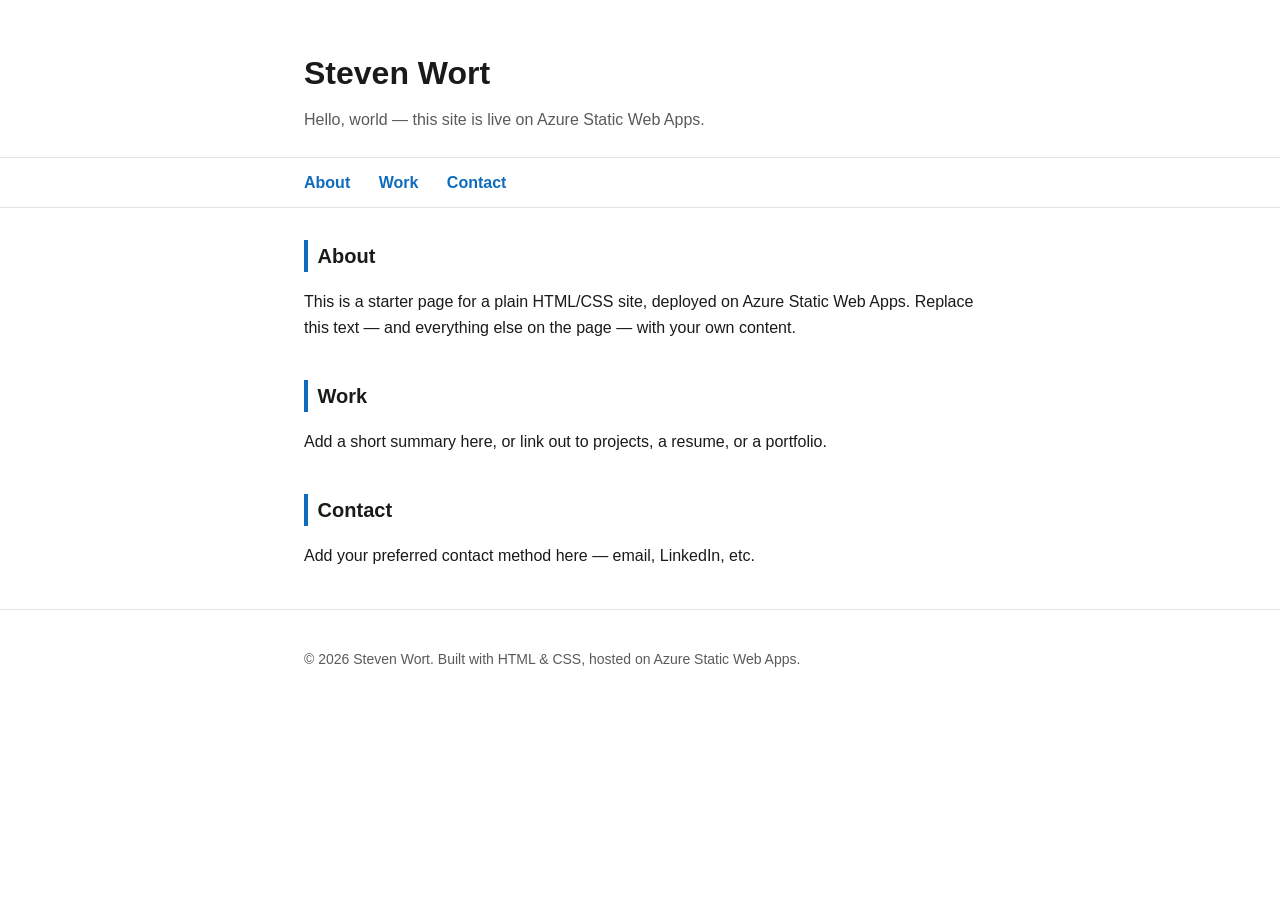
==== index.html @ 4bc8ca5b "New files Starter set for the website" ====
<!DOCTYPE html>
<html lang="en">
<head>
  <meta charset="UTF-8">
  <meta name="viewport" content="width=device-width, initial-scale=1.0">
  <title>Steven Wort</title>
  <link rel="stylesheet" href="style.css">
</head>
<body>

  <header class="site-header">
    <div class="container">
      <h1>Steven Wort</h1>
      <p class="tagline">Hello, world — this site is live on Azure Static Web Apps.</p>
    </div>
  </header>

  <nav class="site-nav">
    <div class="container">
      <a href="#about">About</a>
      <a href="#work">Work</a>
      <a href="#contact">Contact</a>
    </div>
  </nav>

  <main class="container">
    <section id="about">
      <h2>About</h2>
      <p>
        This is a starter page for a plain HTML/CSS site, deployed on Azure Static Web Apps.
        Replace this text — and everything else on the page — with your own content.
      </p>
    </section>

    <section id="work">
      <h2>Work</h2>
      <p>Add a short summary here, or link out to projects, a resume, or a portfolio.</p>
    </section>

    <section id="contact">
      <h2>Contact</h2>
      <p>Add your preferred contact method here — email, LinkedIn, etc.</p>
    </section>
  </main>

  <footer class="site-footer">
    <div class="container">
      <p>&copy; 2026 Steven Wort. Built with HTML &amp; CSS, hosted on Azure Static Web Apps.</p>
    </div>
  </footer>

</body>
</html>
---- style.css ----
:root {
  --color-bg: #ffffff;
  --color-text: #1a1a1a;
  --color-muted: #5a5a5a;
  --color-accent: #0f6cbd; /* Azure-ish blue */
  --color-border: #e2e2e2;
  --max-width: 720px;
}

* {
  box-sizing: border-box;
}

body {
  margin: 0;
  font-family: -apple-system, "Segoe UI", Roboto, Helvetica, Arial, sans-serif;
  color: var(--color-text);
  background: var(--color-bg);
  line-height: 1.6;
}

.container {
  max-width: var(--max-width);
  margin: 0 auto;
  padding: 0 1.5rem;
}

.site-header {
  padding: 3rem 0 1.5rem;
}

.site-header h1 {
  margin: 0 0 0.5rem;
  font-size: 2rem;
}

.tagline {
  margin: 0;
  color: var(--color-muted);
}

.site-nav {
  border-top: 1px solid var(--color-border);
  border-bottom: 1px solid var(--color-border);
  padding: 0.75rem 0;
  margin-bottom: 2rem;
}

.site-nav a {
  color: var(--color-accent);
  text-decoration: none;
  margin-right: 1.5rem;
  font-weight: 600;
}

.site-nav a:hover {
  text-decoration: underline;
}

main section {
  margin-bottom: 2.5rem;
}

main h2 {
  font-size: 1.25rem;
  border-left: 4px solid var(--color-accent);
  padding-left: 0.6rem;
}

.site-footer {
  border-top: 1px solid var(--color-border);
  padding: 1.5rem 0 3rem;
  color: var(--color-muted);
  font-size: 0.875rem;
}
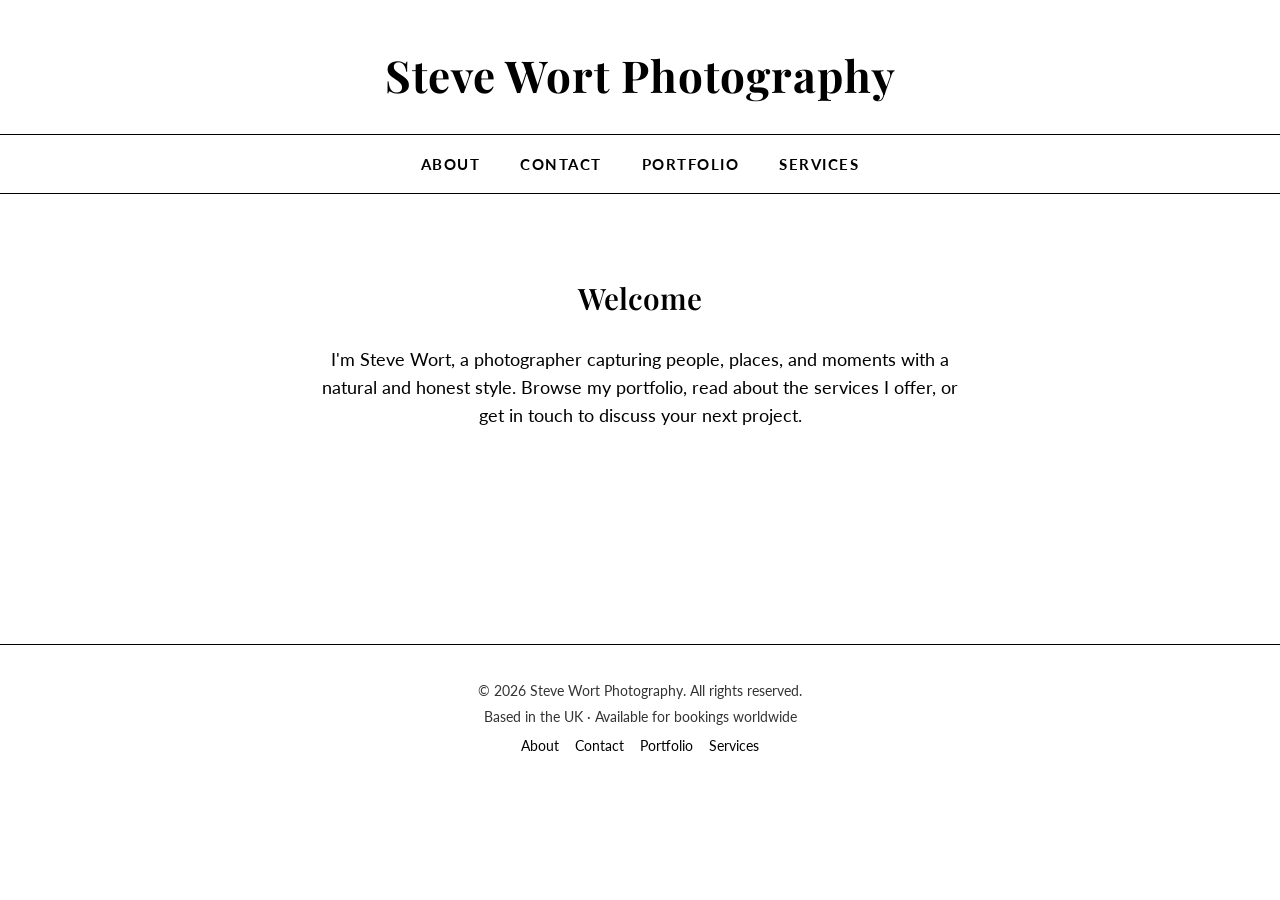
==== commit 00127c4d: "Initial static site for Steve Wort Photography Adds landing page plus About, Contact, Portfolio, and" ====
--- a/index.html
+++ b/index.html
@@ -3,51 +3,27 @@
 <head>
   <meta charset="UTF-8">
   <meta name="viewport" content="width=device-width, initial-scale=1.0">
-  <title>Steven Wort</title>
-  <link rel="stylesheet" href="style.css">
+  <title>Steve Wort Photography</title>
+  <meta name="description" content="Steve Wort Photography — portfolio, services, and contact details.">
+  <link rel="stylesheet" href="css/style.css">
 </head>
 <body>
 
-  <header class="site-header">
-    <div class="container">
-      <h1>Steven Wort</h1>
-      <p class="tagline">Hello, world — this site is live on Azure Static Web Apps.</p>
-    </div>
-  </header>
+  <header id="site-header" class="site-header"></header>
 
-  <nav class="site-nav">
-    <div class="container">
-      <a href="#about">About</a>
-      <a href="#work">Work</a>
-      <a href="#contact">Contact</a>
-    </div>
-  </nav>
-
-  <main class="container">
-    <section id="about">
-      <h2>About</h2>
+  <main>
+    <section class="hero">
+      <h2>Welcome</h2>
       <p>
-        This is a starter page for a plain HTML/CSS site, deployed on Azure Static Web Apps.
-        Replace this text — and everything else on the page — with your own content.
+        I'm Steve Wort, a photographer capturing people, places, and moments
+        with a natural and honest style. Browse my portfolio, read about the
+        services I offer, or get in touch to discuss your next project.
       </p>
-    </section>
-
-    <section id="work">
-      <h2>Work</h2>
-      <p>Add a short summary here, or link out to projects, a resume, or a portfolio.</p>
-    </section>
-
-    <section id="contact">
-      <h2>Contact</h2>
-      <p>Add your preferred contact method here — email, LinkedIn, etc.</p>
     </section>
   </main>
 
-  <footer class="site-footer">
-    <div class="container">
-      <p>&copy; 2026 Steven Wort. Built with HTML &amp; CSS, hosted on Azure Static Web Apps.</p>
-    </div>
-  </footer>
+  <footer id="site-footer" class="site-footer"></footer>
 
+  <script src="js/components.js"></script>
 </body>
 </html>
--- a/css/style.css
+++ b/css/style.css
@@ -0,0 +1,250 @@
+/* Steve Wort Photography — site stylesheet */
+
+@import url('https://fonts.googleapis.com/css2?family=Playfair+Display:wght@500;600;700&family=Lato:wght@400;700&display=swap');
+
+:root {
+  --color-bg: #ffffff;
+  --color-text: #000000;
+  --color-line: #000000;
+  --font-banner: 'Playfair Display', Georgia, serif;
+  --font-nav: 'Lato', Helvetica, Arial, sans-serif;
+  --font-body: 'Lato', Helvetica, Arial, sans-serif;
+  --max-width: 1100px;
+}
+
+* {
+  box-sizing: border-box;
+}
+
+html, body {
+  margin: 0;
+  padding: 0;
+}
+
+body {
+  background-color: var(--color-bg);
+  color: var(--color-text);
+  font-family: var(--font-body);
+  font-size: 16px;
+  line-height: 1.6;
+}
+
+a {
+  color: var(--color-text);
+  text-decoration: none;
+}
+
+img {
+  max-width: 100%;
+  display: block;
+}
+
+/* ---------- Header ---------- */
+
+.site-header {
+  width: 100%;
+}
+
+.site-banner {
+  text-align: center;
+  padding: 2.5rem 1rem 1.5rem;
+}
+
+.site-banner h1 {
+  font-family: var(--font-banner);
+  font-weight: 700;
+  font-size: 2.75rem;
+  letter-spacing: 1px;
+  margin: 0;
+}
+
+.site-nav {
+  border-top: 1px solid var(--color-line);
+}
+
+.site-nav ul {
+  list-style: none;
+  display: flex;
+  justify-content: center;
+  flex-wrap: wrap;
+  gap: 2.5rem;
+  margin: 0;
+  padding: 1rem 1rem;
+}
+
+.site-nav a {
+  font-family: var(--font-nav);
+  font-weight: 700;
+  font-size: 0.95rem;
+  letter-spacing: 1.5px;
+  text-transform: uppercase;
+}
+
+.site-nav a:hover,
+.site-nav a.active {
+  border-bottom: 2px solid var(--color-text);
+}
+
+.site-header-rule {
+  border: none;
+  border-top: 1px solid var(--color-line);
+  margin: 0;
+}
+
+/* ---------- Main content ---------- */
+
+main {
+  max-width: var(--max-width);
+  margin: 0 auto;
+  padding: 3rem 1.5rem;
+  min-height: 50vh;
+}
+
+main h2 {
+  font-family: var(--font-banner);
+  font-weight: 600;
+  font-size: 1.85rem;
+  margin-top: 0;
+}
+
+main p {
+  font-size: 1rem;
+  max-width: 65ch;
+}
+
+.hero {
+  text-align: center;
+  padding: 2rem 0 3rem;
+}
+
+.hero p {
+  margin: 0 auto;
+  font-size: 1.1rem;
+}
+
+/* ---------- Portfolio gallery ---------- */
+
+.gallery {
+  display: grid;
+  grid-template-columns: repeat(auto-fit, minmax(220px, 1fr));
+  gap: 1.5rem;
+  margin-top: 2rem;
+}
+
+.gallery-item {
+  aspect-ratio: 4 / 3;
+  background-color: #f2f2f2;
+  border: 1px solid var(--color-line);
+  display: flex;
+  align-items: center;
+  justify-content: center;
+  font-family: var(--font-nav);
+  font-size: 0.85rem;
+  letter-spacing: 1px;
+  text-transform: uppercase;
+  color: #555;
+}
+
+/* ---------- Services ---------- */
+
+.services-list {
+  display: grid;
+  grid-template-columns: repeat(auto-fit, minmax(240px, 1fr));
+  gap: 2rem;
+  margin-top: 2rem;
+}
+
+.service-item h3 {
+  font-family: var(--font-banner);
+  font-size: 1.25rem;
+  margin: 0 0 0.5rem;
+}
+
+/* ---------- Contact ---------- */
+
+.contact-details {
+  margin: 2rem 0;
+}
+
+.contact-details dt {
+  font-weight: 700;
+  margin-top: 1rem;
+}
+
+.contact-details dd {
+  margin: 0;
+}
+
+form.contact-form {
+  max-width: 480px;
+  margin-top: 2rem;
+  display: flex;
+  flex-direction: column;
+  gap: 1rem;
+}
+
+form.contact-form label {
+  font-weight: 700;
+  font-size: 0.9rem;
+}
+
+form.contact-form input,
+form.contact-form textarea {
+  width: 100%;
+  padding: 0.6rem;
+  font-family: var(--font-body);
+  font-size: 1rem;
+  border: 1px solid var(--color-line);
+  background-color: var(--color-bg);
+  color: var(--color-text);
+}
+
+form.contact-form button {
+  align-self: flex-start;
+  padding: 0.7rem 1.75rem;
+  font-family: var(--font-nav);
+  font-weight: 700;
+  font-size: 0.9rem;
+  letter-spacing: 1px;
+  text-transform: uppercase;
+  background-color: var(--color-text);
+  color: var(--color-bg);
+  border: 1px solid var(--color-line);
+  cursor: pointer;
+}
+
+form.contact-form button:hover {
+  opacity: 0.85;
+}
+
+/* ---------- Footer ---------- */
+
+.site-footer {
+  border-top: 1px solid var(--color-line);
+  padding: 2rem 1.5rem;
+  text-align: center;
+  font-size: 0.85rem;
+  color: #333;
+}
+
+.site-footer p {
+  margin: 0.25rem 0;
+}
+
+.site-footer .footer-links {
+  margin-top: 0.5rem;
+}
+
+.site-footer .footer-links a {
+  margin: 0 0.5rem;
+}
+
+@media (max-width: 480px) {
+  .site-banner h1 {
+    font-size: 2rem;
+  }
+
+  .site-nav ul {
+    gap: 1.25rem;
+  }
+}
